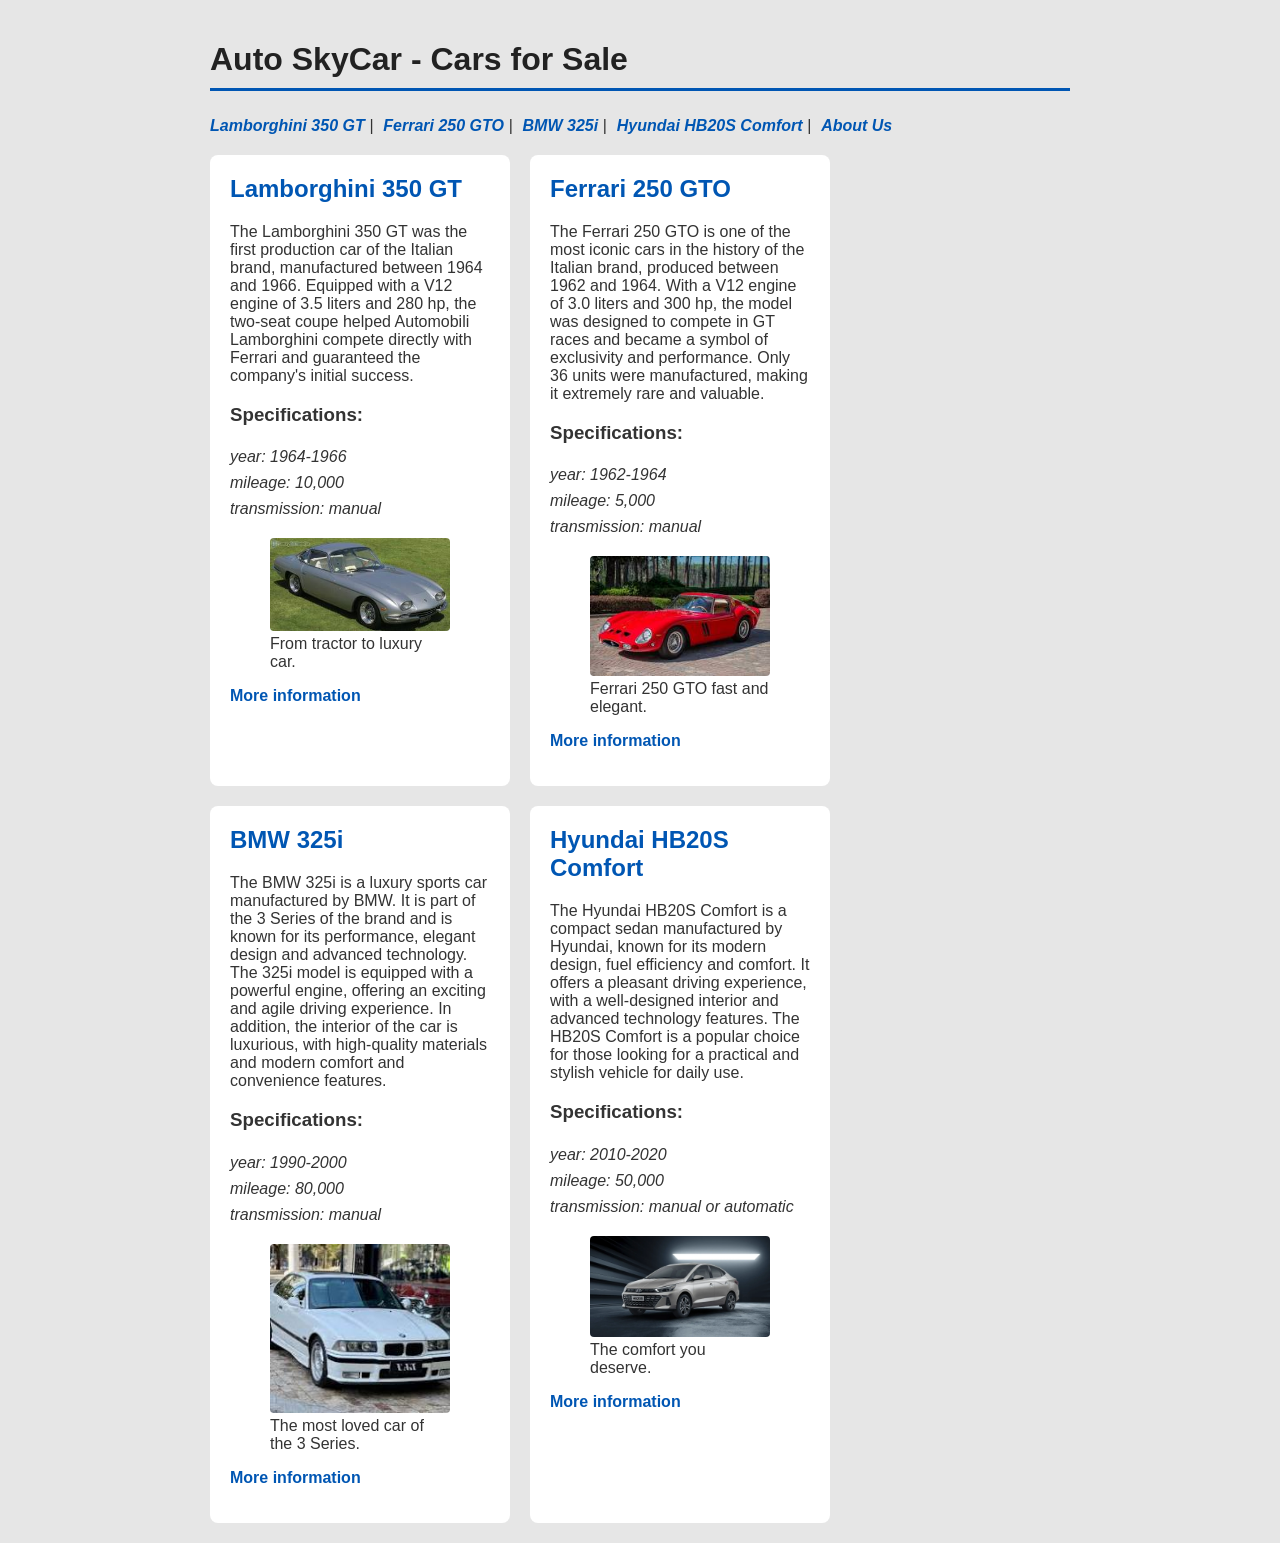
==== html/index.html @ 62617e1e "Translate site content to English" ====
<!doctype html>
<html lang="en">
  <head>
    <meta charset="UTF-8" />
    <meta name="viewport" content="width=device-width, initial-scale=1.0" />
    <title>Auto SkyCar</title>
    <link rel="stylesheet" href="../css/style.css" />
  </head>

  <body>
    <h1>Auto SkyCar - Cars for Sale</h1>

    <nav>
      <ul>
        <li><a href="#lamborghini">Lamborghini 350 GT </a>|</li>
        <li><a href="#ferrari">Ferrari 250 GTO </a>|</li>
        <li><a href="#bmw">BMW 325i </a>|</li>
        <li><a href="#hyundai">Hyundai HB20S Comfort </a>|</li>
        <li><a href="about.html">About Us</a></li>
      </ul>
    </nav>

    <main>
      <article id="lamborghini">
        <h2>Lamborghini 350 GT</h2>

        <p>
          The Lamborghini 350 GT was the first production car of the Italian
          brand, manufactured between 1964 and 1966. Equipped with a V12 engine
          of 3.5 liters and 280 hp, the two-seat coupe helped Automobili
          Lamborghini compete directly with Ferrari and guaranteed the company's
          initial success.
        </p>

        <h3>Specifications:</h3>
        <ul>
          <li>year: 1964-1966</li>
          <li>mileage: 10,000</li>
          <li>transmission: manual</li>
        </ul>
        <figure>
          <img
            src="../images/lamborghini-350gt.jpg"
            alt="Lamborghini 350 GT gray 1964 front view."
          />
          <figcaption>From tractor to luxury car.</figcaption>
        </figure>
        <p>
          <a
            href="https://www.lamborghini.com/en-en/history/350-gt"
            target="_blank"
            >More information</a
          >
        </p>
      </article>

      <article id="ferrari">
        <h2>Ferrari 250 GTO</h2>
        <p>
          The Ferrari 250 GTO is one of the most iconic cars in the history of
          the Italian brand, produced between 1962 and 1964. With a V12 engine
          of 3.0 liters and 300 hp, the model was designed to compete in GT
          races and became a symbol of exclusivity and performance. Only 36
          units were manufactured, making it extremely rare and valuable.
        </p>

        <h3>Specifications:</h3>
        <ul>
          <li>year: 1962-1964</li>
          <li>mileage: 5,000</li>
          <li>transmission: manual</li>
        </ul>
        <figure>
          <img
            src="../images/ferrari-250gto.jpg"
            alt="Ferrari 250 GTO 1962 Red front view."
          />
          <figcaption>Ferrari 250 GTO fast and elegant.</figcaption>
        </figure>
        <p>
          <a href="https://www.ferrari.com/en-EN/auto/250-gto" target="_blank"
            >More information</a
          >
        </p>
      </article>

      <article id="bmw">
        <h2>BMW 325i</h2>
        <p>
          The BMW 325i is a luxury sports car manufactured by BMW. It is part of
          the 3 Series of the brand and is known for its performance, elegant
          design and advanced technology. The 325i model is equipped with a
          powerful engine, offering an exciting and agile driving experience. In
          addition, the interior of the car is luxurious, with high-quality
          materials and modern comfort and convenience features.
        </p>

        <h3>Specifications:</h3>
        <ul>
          <li>year: 1990-2000</li>
          <li>mileage: 80,000</li>
          <li>transmission: manual</li>
        </ul>

        <figure>
          <img
            src="../images/bmw-325i.jpg"
            alt="BMW 325i 1995 German version white front view."
          />
          <figcaption>The most loved car of the 3 Series.</figcaption>
        </figure>
        <p>
          <a
            href="https://lartbr.com.br/carros-antigos/bmw-m3-1995-versao-alema/"
            target="_blank"
            >More information</a
          >
        </p>
      </article>

      <article id="hyundai">
        <h2>Hyundai HB20S Comfort</h2>
        <p>
          The Hyundai HB20S Comfort is a compact sedan manufactured by Hyundai,
          known for its modern design, fuel efficiency and comfort. It offers a
          pleasant driving experience, with a well-designed interior and
          advanced technology features. The HB20S Comfort is a popular choice
          for those looking for a practical and stylish vehicle for daily use.
        </p>

        <h3>Specifications:</h3>
        <ul>
          <li>year: 2010-2020</li>
          <li>mileage: 50,000</li>
          <li>transmission: manual or automatic</li>
        </ul>
        <figure>
          <img
            src="../images/hyundai-hb20s.jpg"
            alt="Hyundai HB20S Comfort silver front view."
          />
          <figcaption>The comfort you deserve.</figcaption>
        </figure>
        <p>
          <a
            href="https://www.hyundai.com.br/veiculos/novo-hyundai-hb20s.html"
            target="_blank"
            >More information</a
          >
        </p>
      </article>
    </main>
  </body>
</html>
---- css/style.css ----
* {
  box-sizing: border-box;
}
body {
  font-family: Arial, Helvetica, sans-serif;
  max-width: 900px;
  margin: 0 auto;
  padding: 20px;
  background-color: #e6e6e6;
  color: #333;
}

main {
  display: flex;
  flex-flow: row wrap;
  gap: 20px;
}

article {
  background-color: #fff;
  width: 300px;
  padding: 20px;
  border-radius: 8px;
}

img {
  max-width: 100%;
  height: auto;
  border-radius: 4px;
}

h2 {
  color: #0056b3;
  margin-top: 0;
}

ul {
  list-style: none;
  padding-left: 0;
}

h1 {
  color: #222;
  border-bottom: 3px solid #0056b3;
  padding-bottom: 10px;
}

a {
  color: #0056b3;
  text-decoration: none;
  font-weight: bold;
}

a:hover {
  text-decoration: underline;
}

li {
  padding: 4px 0;
  font-style: italic;
}

nav ul {
  display: flex;
  gap: 10px;
  flex-wrap: wrap;
}
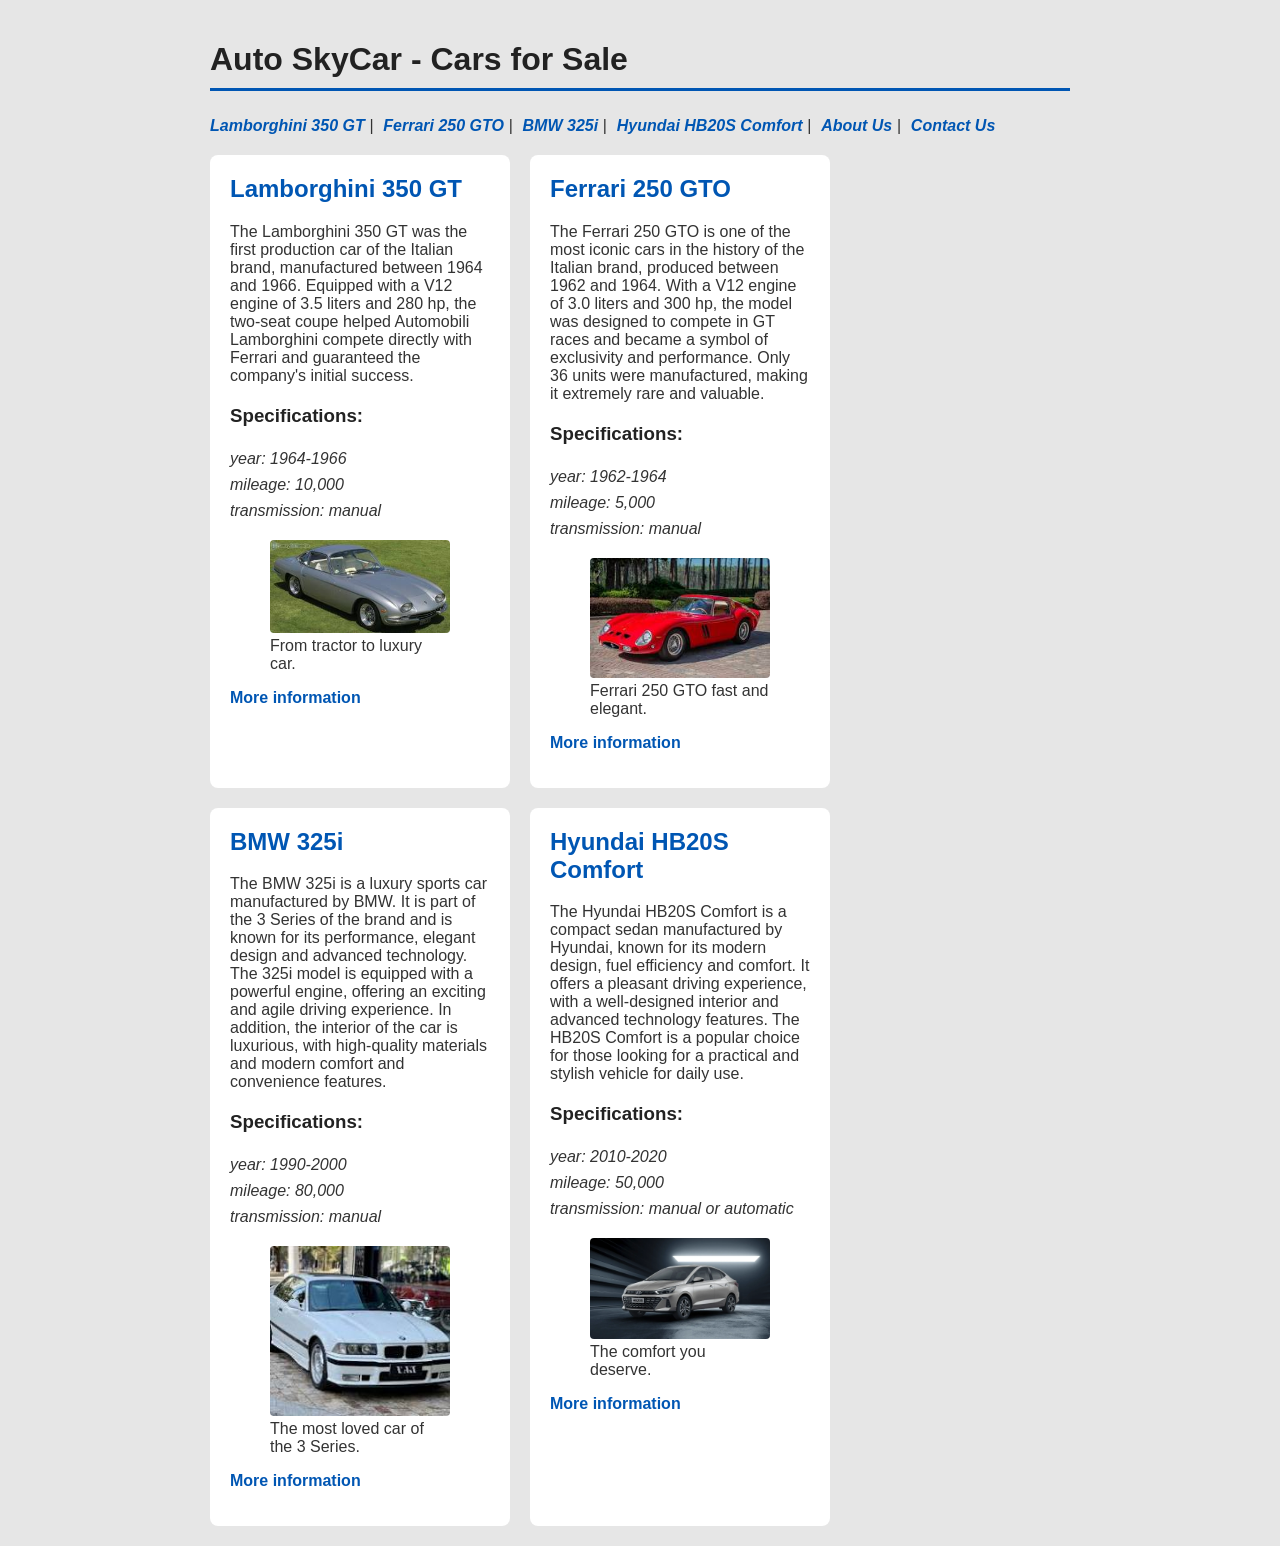
==== commit 02abb05b: "Add contact page" ====
--- a/html/index.html
+++ b/html/index.html
@@ -12,11 +12,12 @@
 
     <nav>
       <ul>
-        <li><a href="#lamborghini">Lamborghini 350 GT </a>|</li>
-        <li><a href="#ferrari">Ferrari 250 GTO </a>|</li>
-        <li><a href="#bmw">BMW 325i </a>|</li>
-        <li><a href="#hyundai">Hyundai HB20S Comfort </a>|</li>
-        <li><a href="about.html">About Us</a></li>
+        <li><a href="#lamborghini">Lamborghini 350 GT </a> |</li>
+        <li><a href="#ferrari">Ferrari 250 GTO </a> |</li>
+        <li><a href="#bmw">BMW 325i </a> |</li>
+        <li><a href="#hyundai">Hyundai HB20S Comfort </a> |</li>
+        <li><a href="about.html">About Us</a> |</li>
+        <li><a href="contact.html">Contact Us</a></li>
       </ul>
     </nav>
 
--- a/css/style.css
+++ b/css/style.css
@@ -14,6 +14,11 @@
   display: flex;
   flex-flow: row wrap;
   gap: 20px;
+}
+.main-form {
+  display: flex;
+  flex-direction: column;
+  gap: 10px;
 }
 
 article {
@@ -32,6 +37,11 @@
 h2 {
   color: #0056b3;
   margin-top: 0;
+}
+
+h3 {
+  color: #222;
+  margin-top: 20px;
 }
 
 ul {
@@ -65,3 +75,26 @@
   gap: 10px;
   flex-wrap: wrap;
 }
+
+form {
+  display: flex;
+  gap: 10px;
+  flex-direction: column;
+}
+textarea {
+  padding: 8px;
+  width: 80%;
+  height: 100px;
+  resize: vertical;
+}
+
+.form-input {
+  padding: 5px;
+  width: 45%;
+}
+
+.form-submit {
+  padding: 8px;
+  cursor: pointer;
+  width: 20%;
+}
